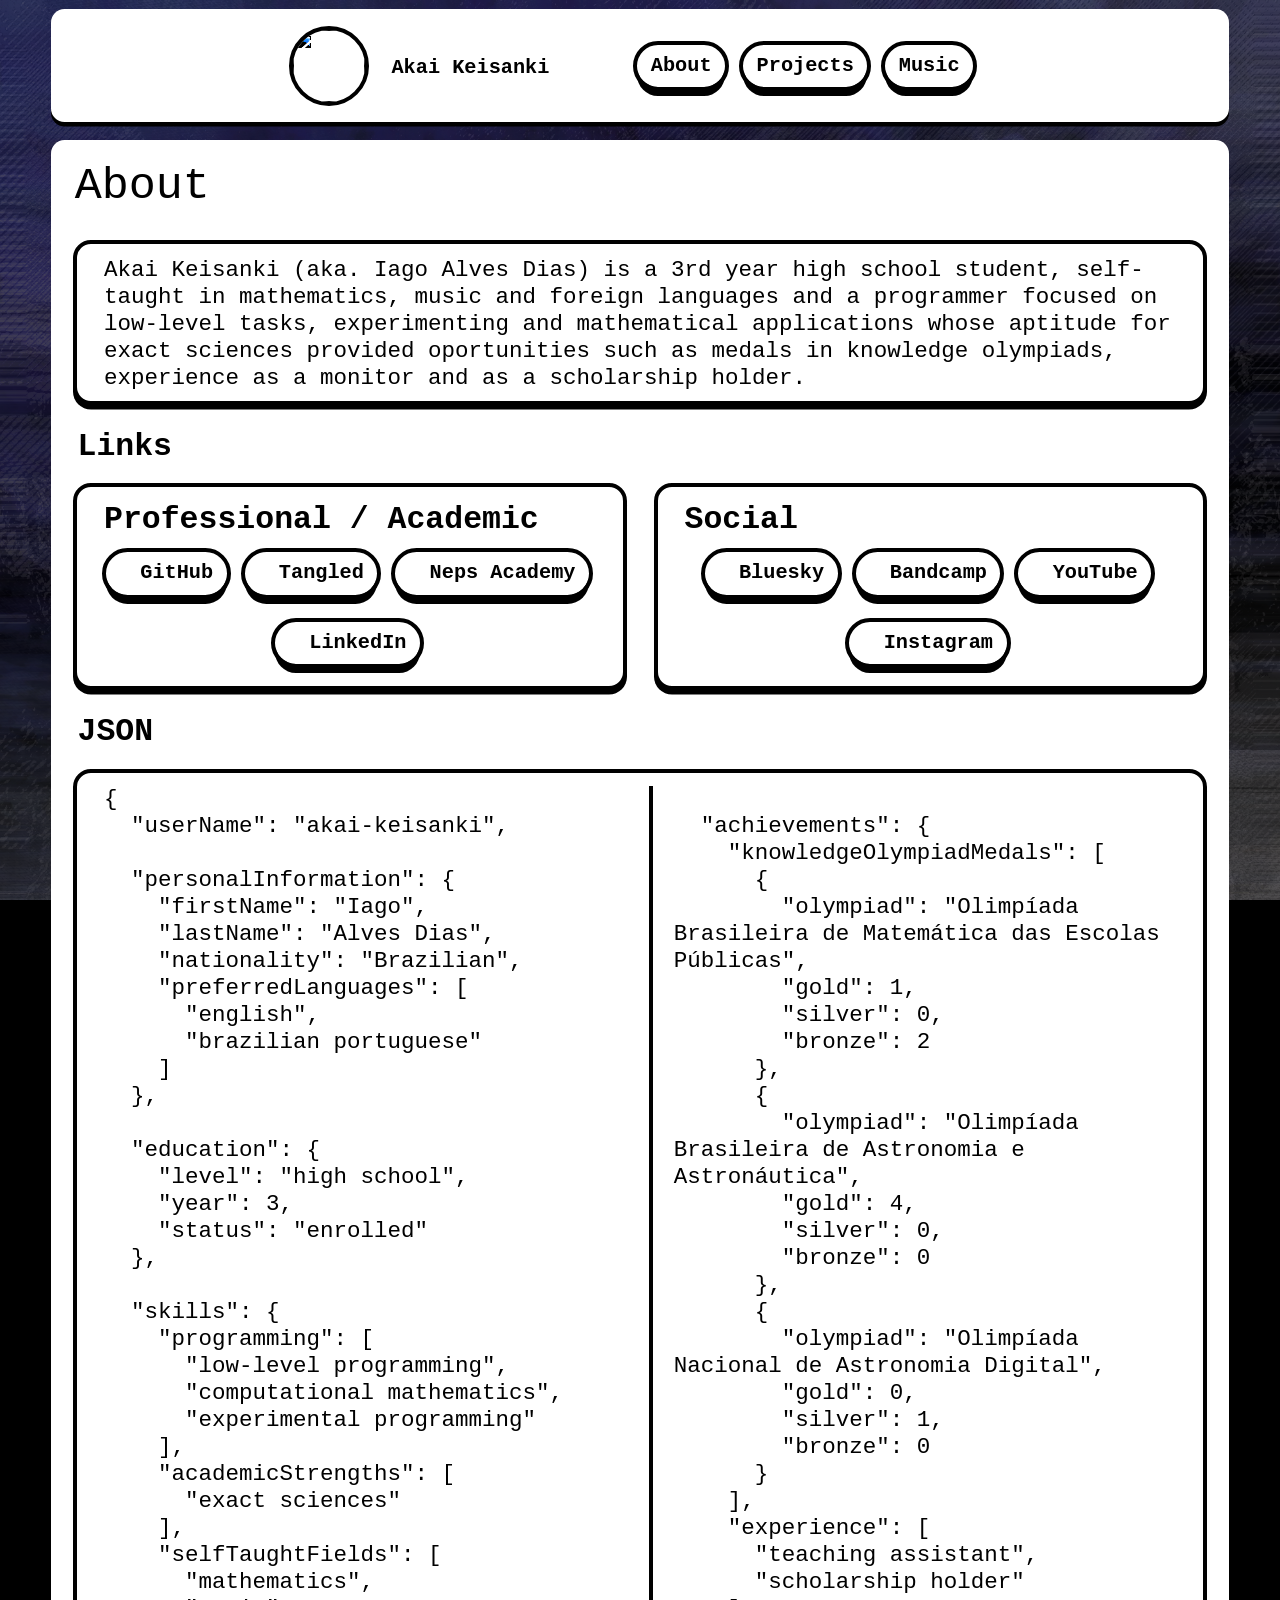
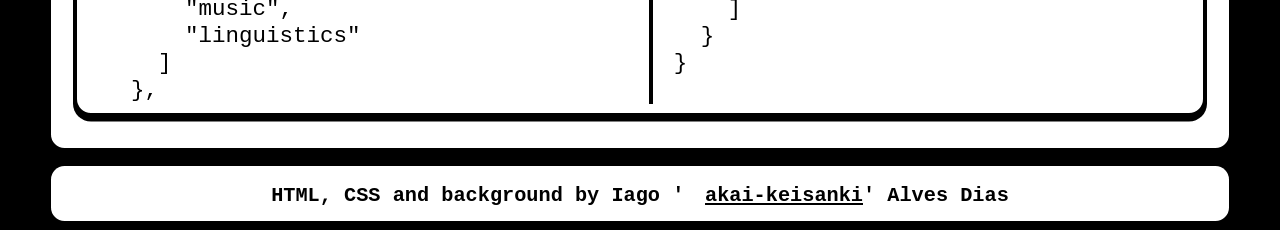
==== index.html @ 3bc3e122 "pages: fix title slashes for wrapping" ====
<!DOCTYPE html>
<html>
	<head>
		<meta charset=utf-8>
		<title>akai-keisanki • index</title>

                <link rel="stylesheet" href="https://unpkg.com/@highlightjs/cdn-assets@11.11.1/styles/github.css">
                <script src="https://unpkg.com/@highlightjs/cdn-assets@11.11.1/highlight.min.js"></script>

		<link rel=stylesheet href=styles/base.css>
		<link rel=stylesheet href=styles/akai-keisanki_bnw.css>
	</head>
	<body>
		<main>
			<nav>
				</div class=navsect>
					<img class=icon48 src=https://avatars.githubusercontent.com/akai-keisanki>
					<h4>Akai Keisanki</h4>
				</div>
				<div class=vspace></div>
				<div class=navsect>
					<a href=index.html><button>About</button></a>
					<a href=projects.html><button>Projects</button></a>
					<a href=music.html><button>Music</button></a>
				<div>
			</nav>

			<div id=content>
				<h1>About</h1>

				<div class=pbox>
                                          <p>
                                                  Akai Keisanki (aka. Iago Alves Dias) is a 3rd year high school student, self-taught in mathematics, music and foreign languages and a programmer focused on low-level tasks, experimenting and mathematical applications whose aptitude for exact sciences provided oportunities such as medals in knowledge olympiads, experience as a monitor and as a scholarship holder.
                                          </p>
				</div>

				<h2>Links</h2>
				<div class=cols>
					<div class=pbox>
						<h2>Professional / Academic</h2>
						<div class=horiz>
							<a href=https://github.com/akai-keisanki><button>
                                                                <img class=icontxt src=https://simpleicons.org/icons/github.svg> GitHub
                                                        </button></a>
							<a href=https://tangled.org/akaikeisanki.bsky.social><button>
                                                                <img class=icontxt src=https://simpleicons.org/icons/tangled.svg> Tangled
                                                        </button></a>
							<a href=https://neps.academy/br/user/32495><button>
                                                                <img class=icontxt src=https://neps.academy/favicon.ico> Neps Academy
                                                        </button></a>
							<a href=https://www.linkedin.com/in/iago-alves-dias-4426a6269/i><button>
                                                                <img class=icontxt src=https://simpleicons.org/icons/dotnet.svg> LinkedIn
                                                        </button></a>
						</div>
					</div>
					<div class=pbox>
						<h2>Social</h2>
						<div class=horiz>
							<a href=https://bsky.app/profile/akaikeisanki.bsky.social><button>
                                                                <img class=icontxt src=https://simpleicons.org/icons/bluesky.svg> Bluesky
                                                        </button></a>
							<a href=https://akaikeisanki.bandcamp.com><button>
                                                                <img class=icontxt src=https://simpleicons.org/icons/bandcamp.svg> Bandcamp
                                                        </button></a>
							<a href=https://www.youtube.com/@akaikeisanki><button>
                                                                <img class=icontxt src=https://simpleicons.org/icons/youtube.svg> YouTube
                                                        </button></a>
							<a href=https://www.instagram.com/iago.ad><button>
                                                                <img class=icontxt src=https://simpleicons.org/icons/instagram.svg> Instagram
                                                        </button></a>
						</div>
					</div>
				</div>

				<h2>JSON</h2>
				<div class=pbox>
                                          <p class='codepar language-json'>{
  "userName": "akai-keisanki",

  "personalInformation": {
    "firstName": "Iago",
    "lastName": "Alves Dias",
    "nationality": "Brazilian",
    "preferredLanguages": [
      "english",
      "brazilian portuguese"
    ]
  },

  "education": {
    "level": "high school",
    "year": 3,
    "status": "enrolled"
  },

  "skills": {
    "programming": [
      "low-level programming",
      "computational mathematics",
      "experimental programming"
    ],
    "academicStrengths": [
      "exact sciences"
    ],
    "selfTaughtFields": [
      "mathematics",
      "music",
      "linguistics"
    ]
  },

  "achievements": {
    "knowledgeOlympiadMedals": [
      {
        "olympiad": "Olimpíada Brasileira de Matemática das Escolas Públicas",
        "gold": 1,
        "silver": 0,
        "bronze": 2
      },
      {
        "olympiad": "Olimpíada Brasileira de Astronomia e Astronáutica",
        "gold": 4,
        "silver": 0,
        "bronze": 0
      },
      {
        "olympiad": "Olimpíada Nacional de Astronomia Digital",
        "gold": 0,
        "silver": 1,
        "bronze": 0
      }
    ],
    "experience": [
      "teaching assistant",
      "scholarship holder"
    ]
  }
}</p>
                                </div>
			</div>


			<footer>
				<h4>
					HTML, CSS and background by Iago '<a class=link href=https://github.com/akai-keisanki><img class=icontxt src=https://simpleicons.org/icons/github.svg>akai-keisanki</a>' Alves Dias
				</h4>
			</footer>
		</main>

        <script>
                document.querySelectorAll('.codepar').forEach((block) => {
                        hljs.highlightElement(block);
                });
        </script>
	</body>
</html>
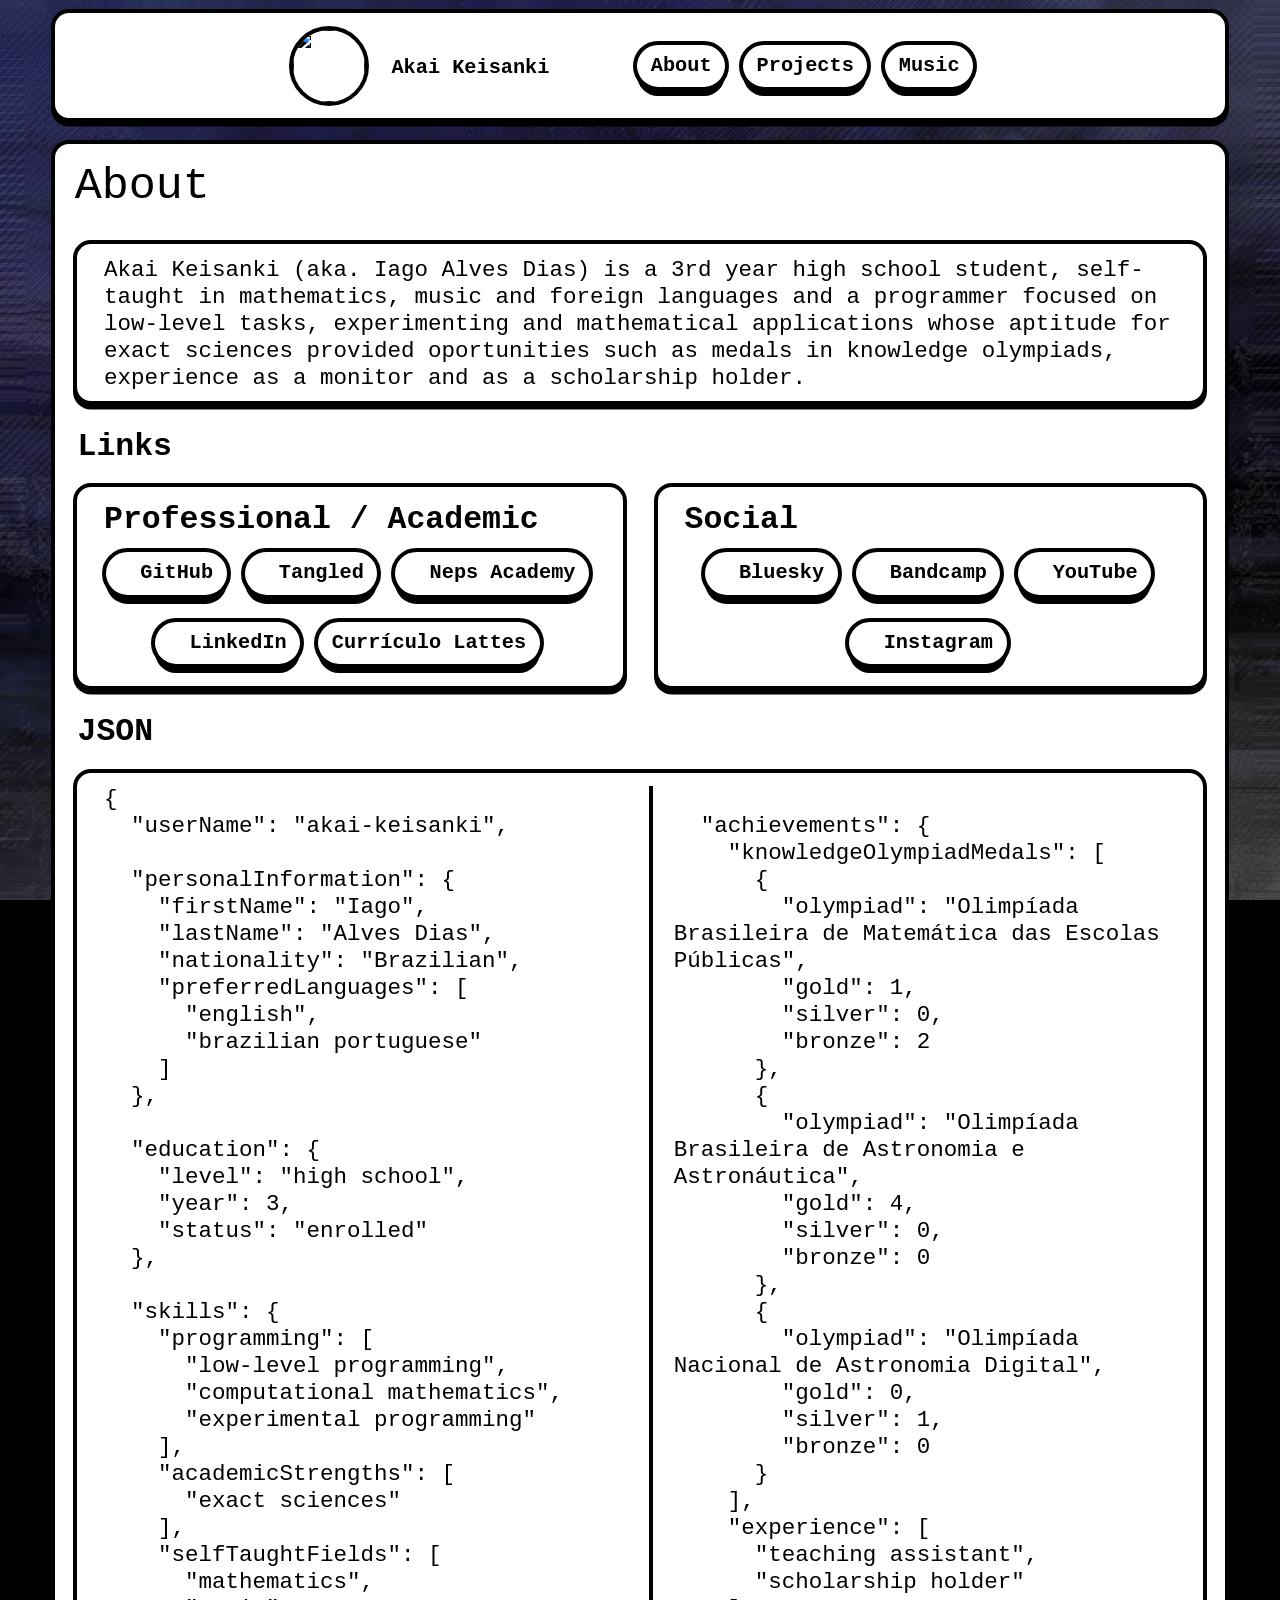
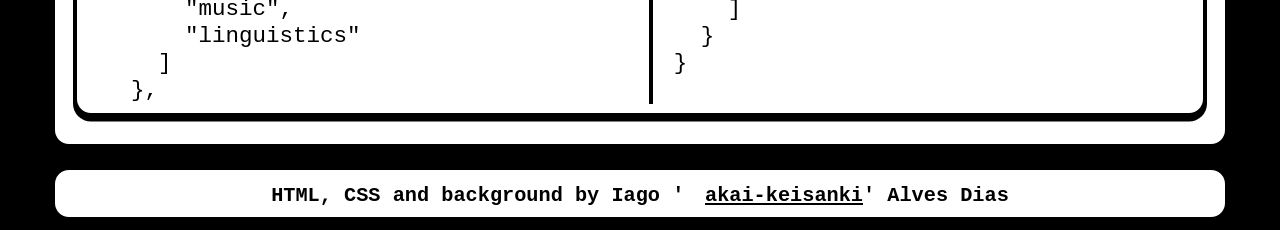
==== commit 50cd6f9c: "pages: update" ====
--- a/index.html
+++ b/index.html
@@ -48,8 +48,11 @@
 							<a href=https://neps.academy/br/user/32495><button>
                                                                 <img class=icontxt src=https://neps.academy/favicon.ico> Neps Academy
                                                         </button></a>
-							<a href=https://www.linkedin.com/in/iago-alves-dias-4426a6269/i><button>
+							<a href=https://www.linkedin.com/in/iago-alves-dias-4426a6269><button>
                                                                 <img class=icontxt src=https://simpleicons.org/icons/dotnet.svg> LinkedIn
+                                                        </button></a>
+							<a href=http://lattes.cnpq.br/6783596752568618><button>
+                                                                Currículo Lattes
                                                         </button></a>
 						</div>
 					</div>
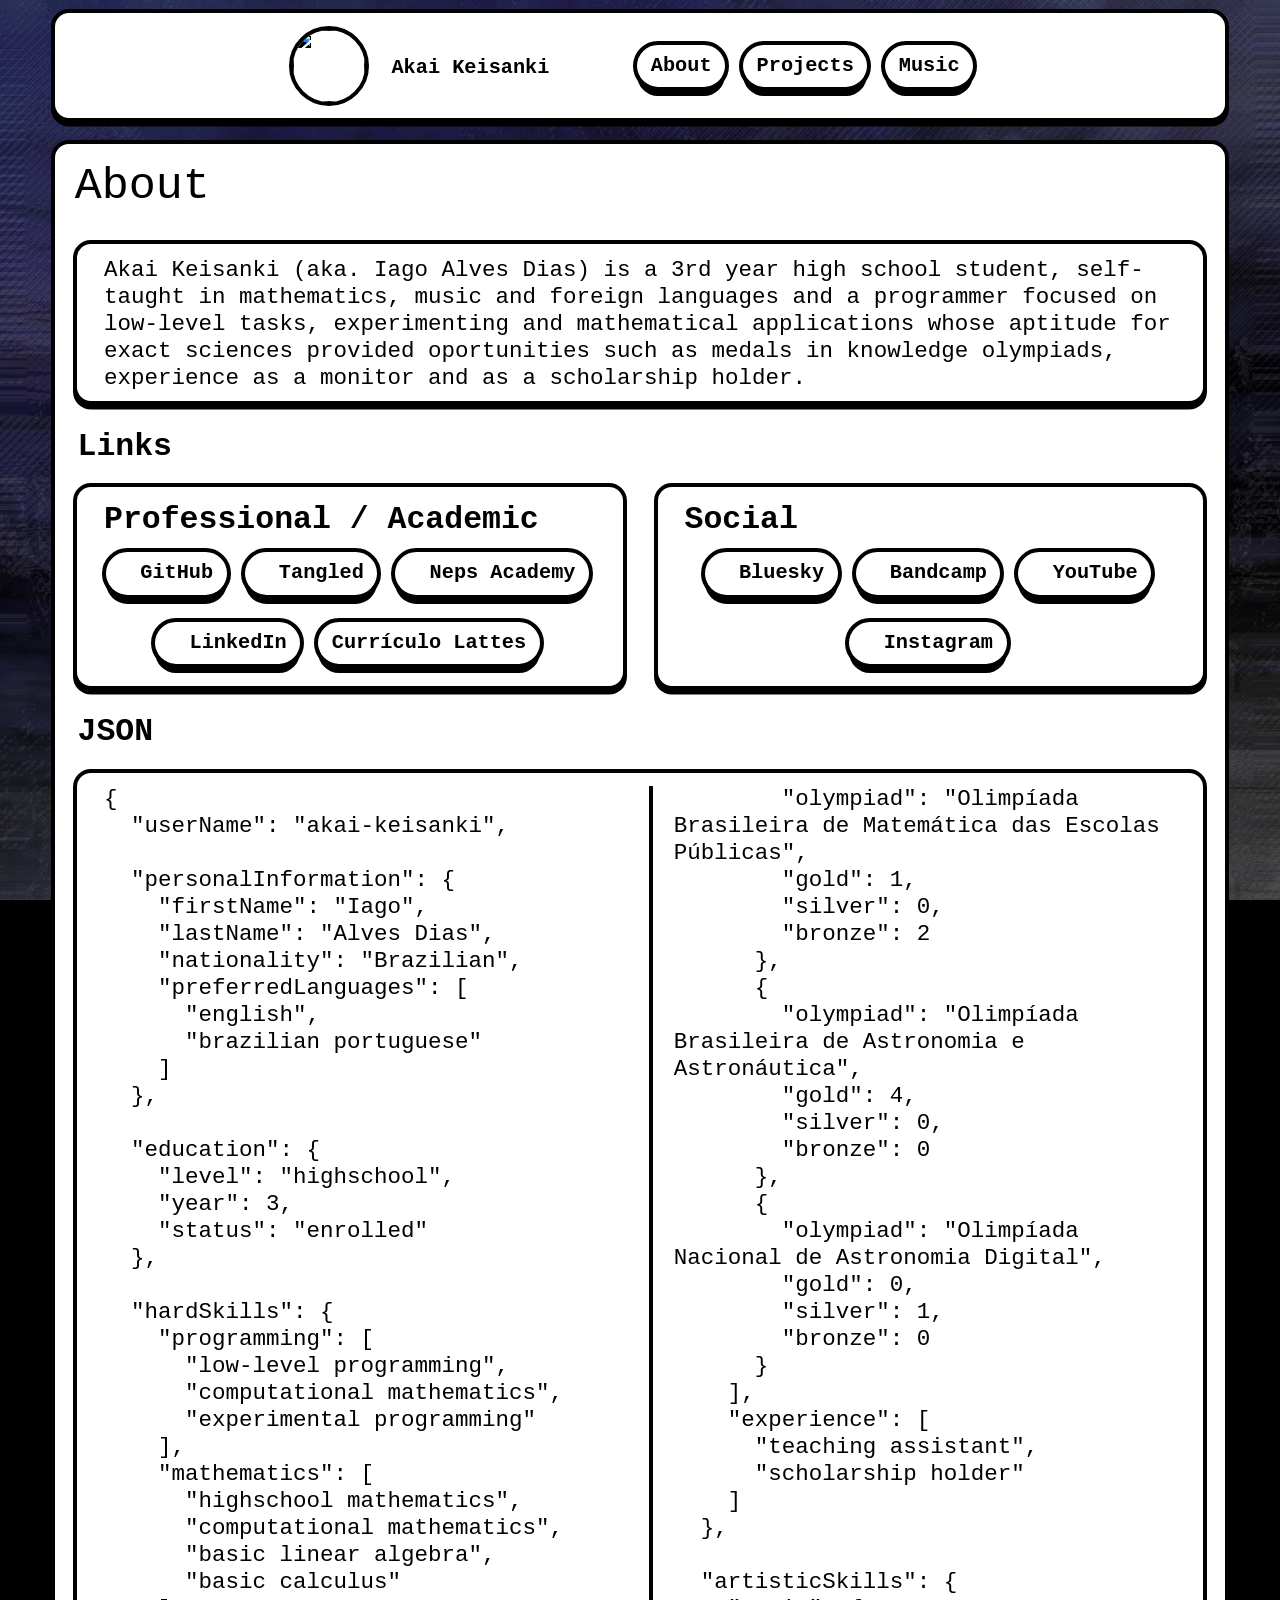
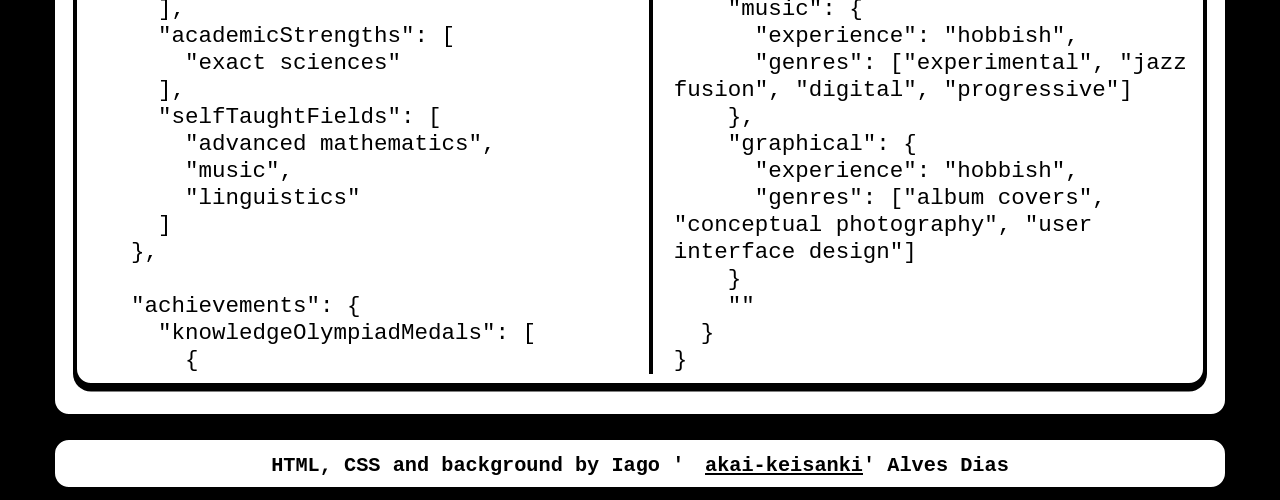
==== commit 2b4503e0: "pages(index): update json" ====
--- a/index.html
+++ b/index.html
@@ -91,22 +91,28 @@
   },
 
   "education": {
-    "level": "high school",
+    "level": "highschool",
     "year": 3,
     "status": "enrolled"
   },
 
-  "skills": {
+  "hardSkills": {
     "programming": [
       "low-level programming",
       "computational mathematics",
       "experimental programming"
     ],
+    "mathematics": [
+      "highschool mathematics",
+      "computational mathematics",
+      "basic linear algebra",
+      "basic calculus"
+    ],
     "academicStrengths": [
       "exact sciences"
     ],
     "selfTaughtFields": [
-      "mathematics",
+      "advanced mathematics",
       "music",
       "linguistics"
     ]
@@ -137,6 +143,18 @@
       "teaching assistant",
       "scholarship holder"
     ]
+  },
+
+  "artisticSkills": {
+    "music": {
+      "experience": "hobbish",
+      "genres": ["experimental", "jazz fusion", "digital", "progressive"]
+    },
+    "graphical": {
+      "experience": "hobbish",
+      "genres": ["album covers", "conceptual photography", "user interface design"]
+    }
+    ""
   }
 }</p>
                                 </div>
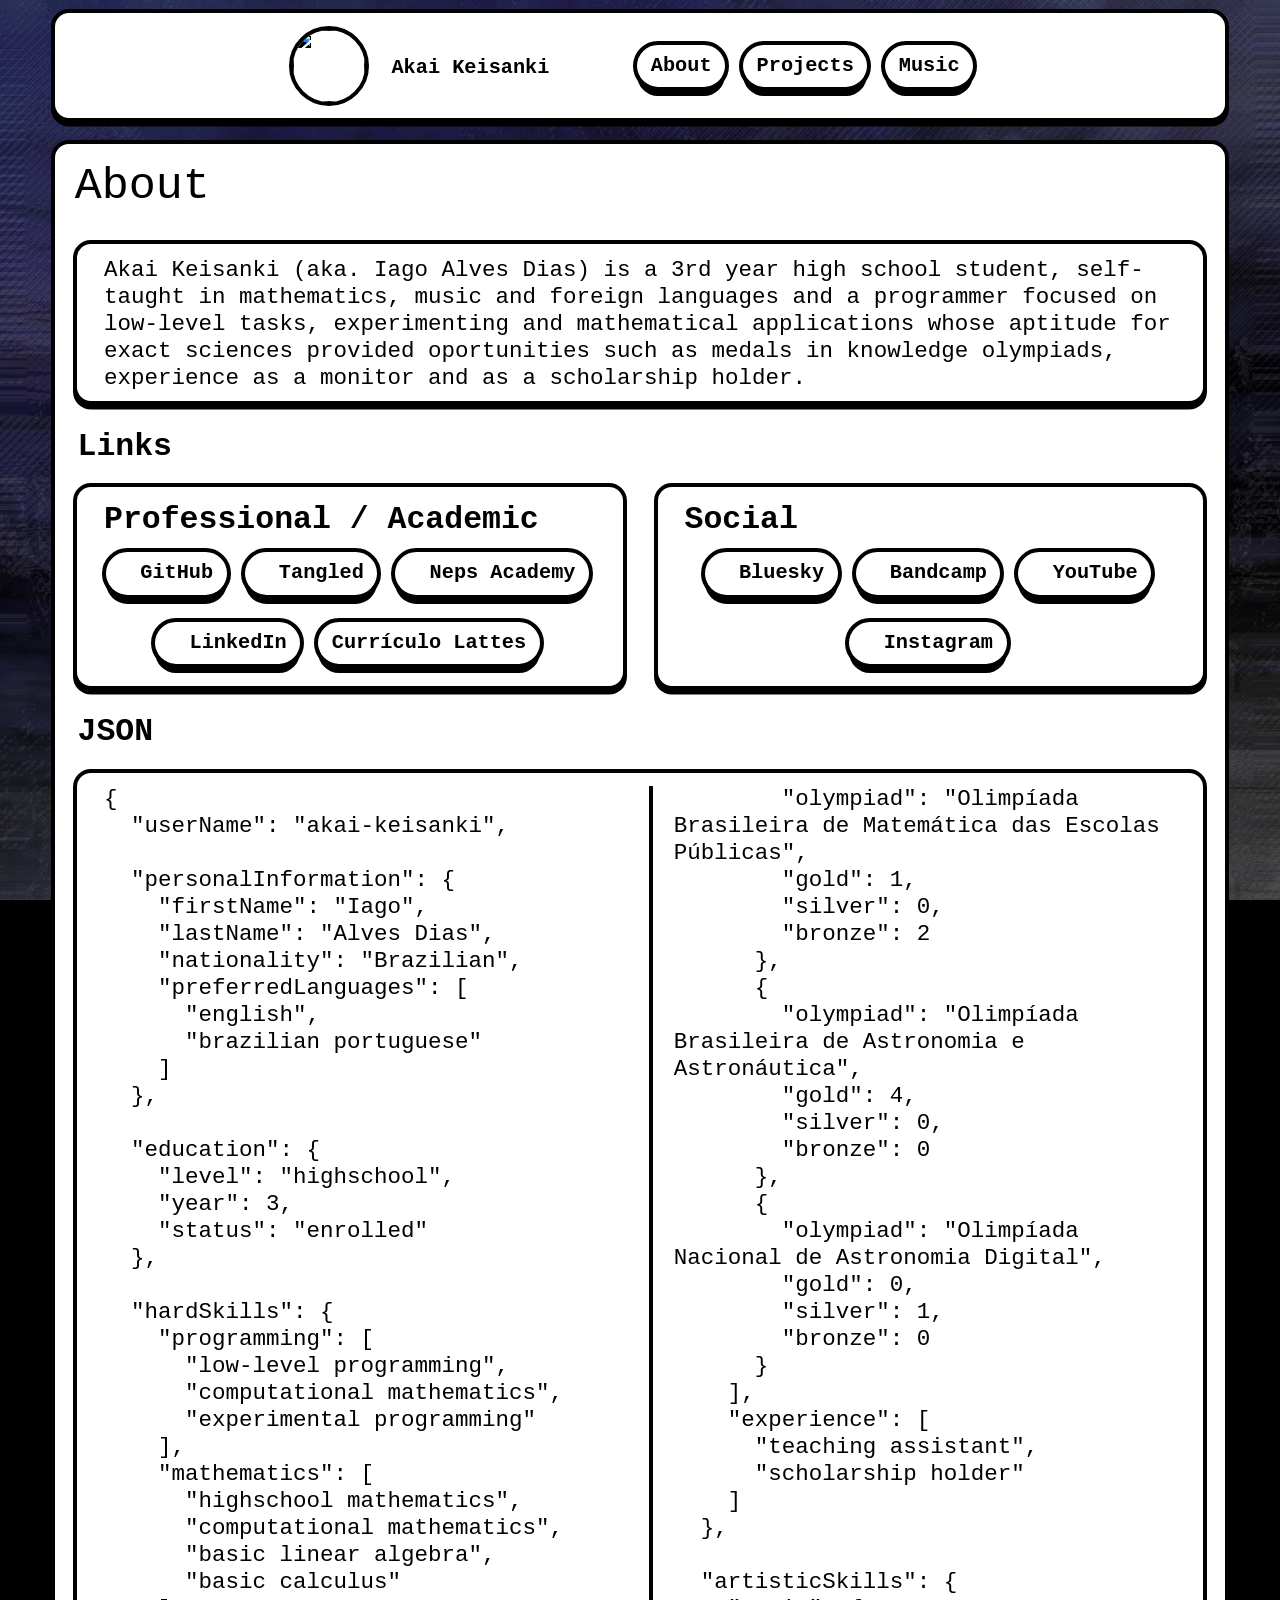
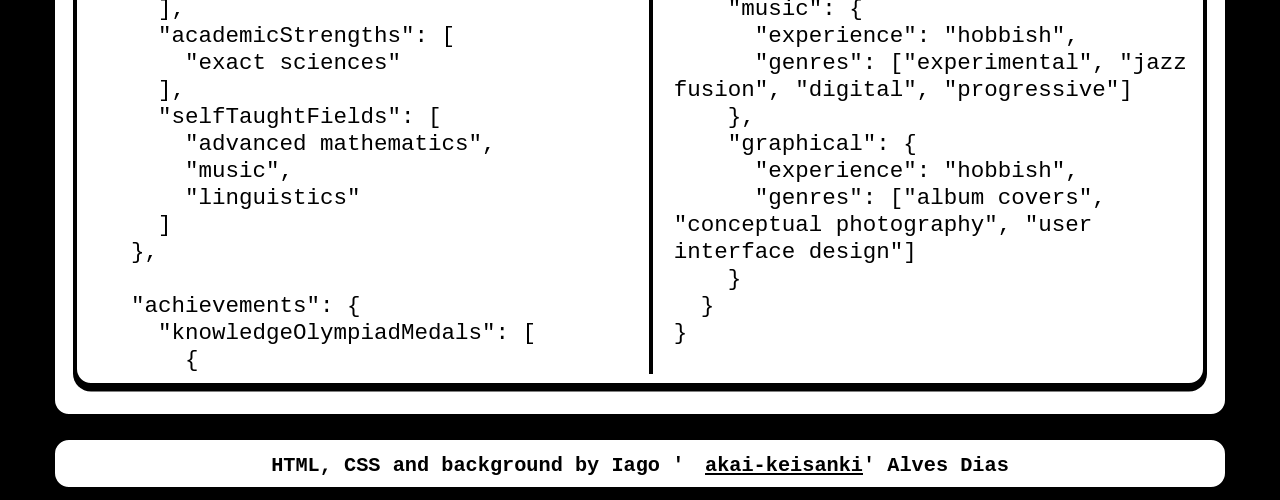
==== commit 2872a59c: "pages(index): fix json" ====
--- a/index.html
+++ b/index.html
@@ -154,7 +154,6 @@
       "experience": "hobbish",
       "genres": ["album covers", "conceptual photography", "user interface design"]
     }
-    ""
   }
 }</p>
                                 </div>
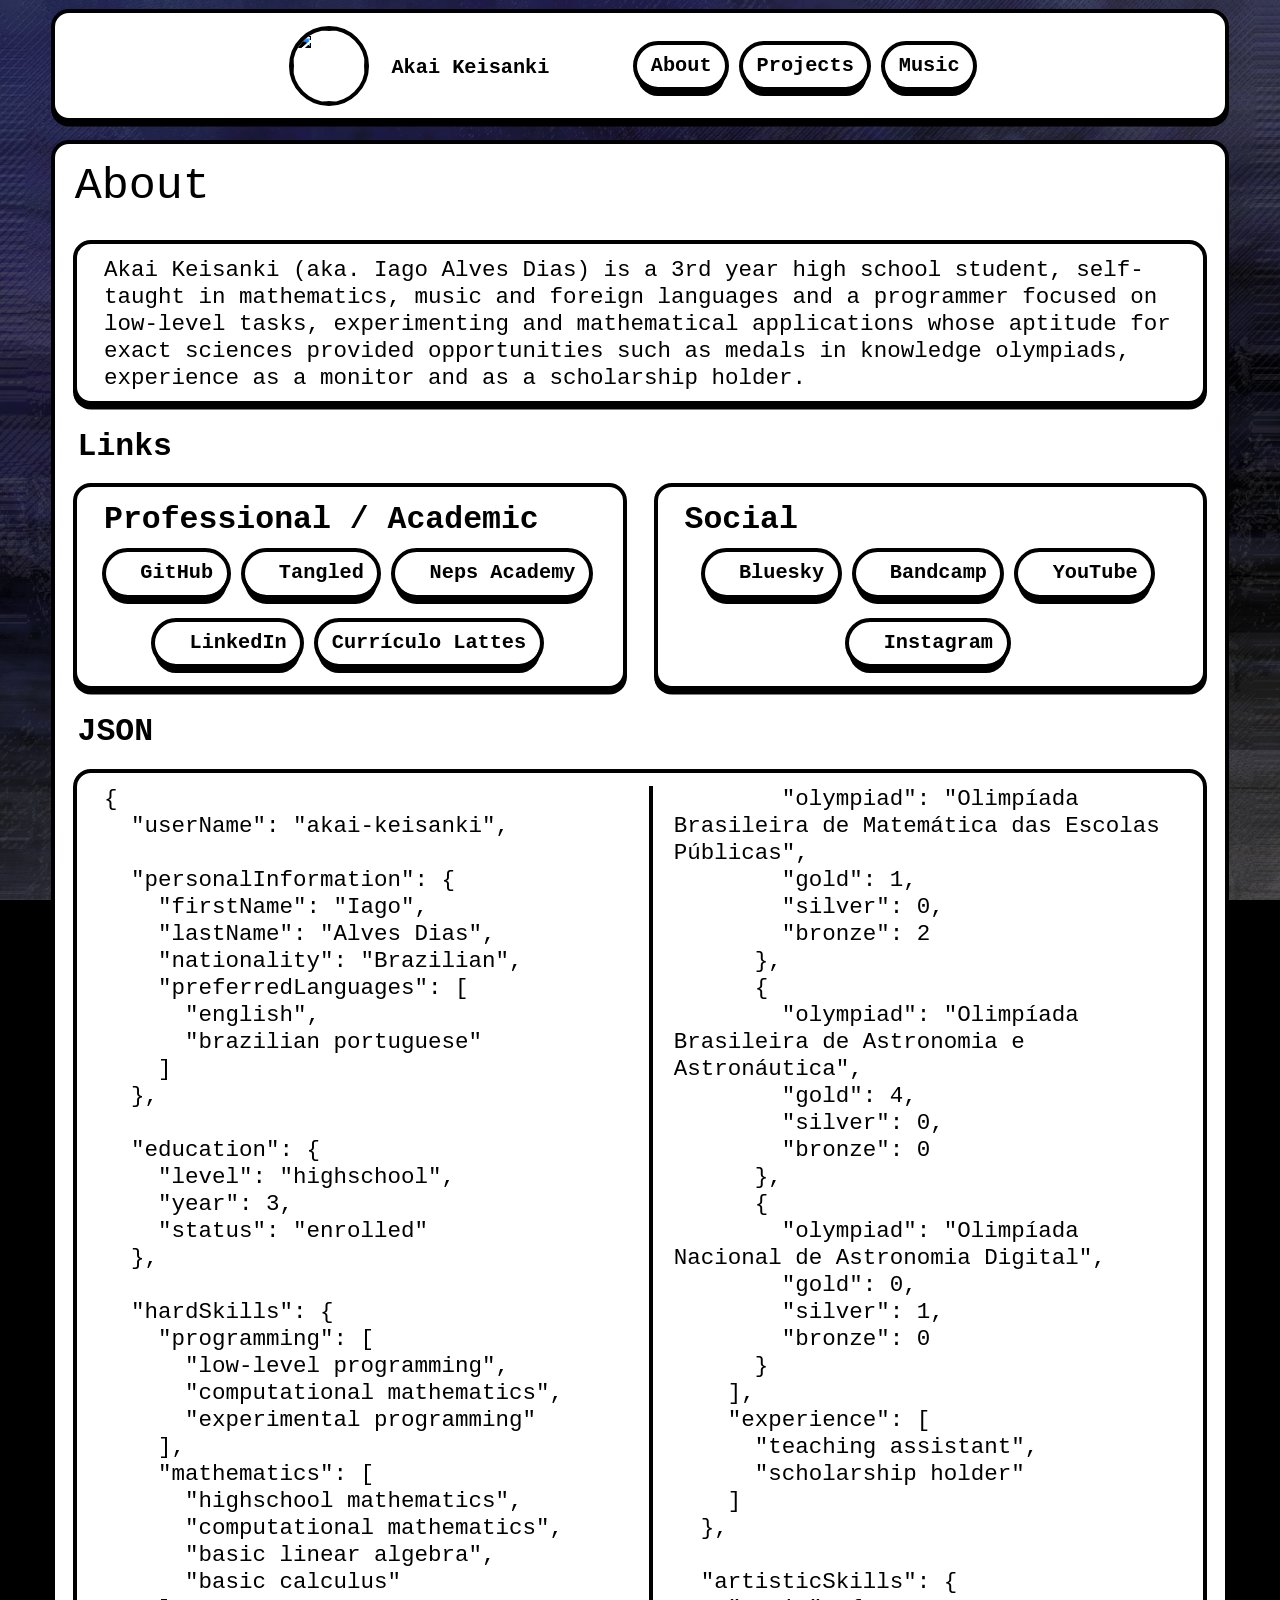
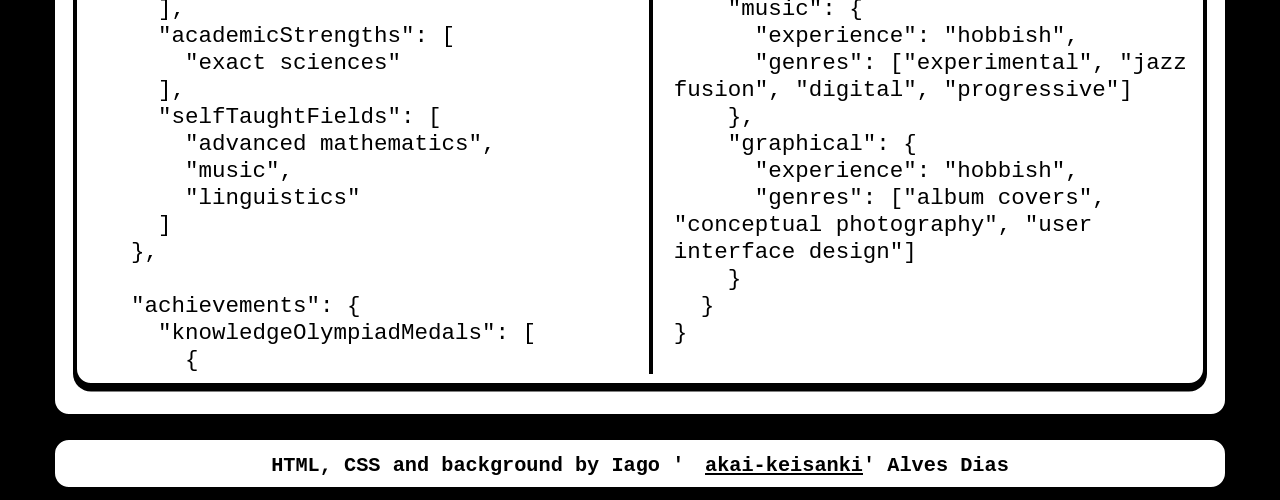
==== commit f9f1539d: "pages(index): fix typo" ====
--- a/index.html
+++ b/index.html
@@ -30,7 +30,7 @@
 
 				<div class=pbox>
                                           <p>
-                                                  Akai Keisanki (aka. Iago Alves Dias) is a 3rd year high school student, self-taught in mathematics, music and foreign languages and a programmer focused on low-level tasks, experimenting and mathematical applications whose aptitude for exact sciences provided oportunities such as medals in knowledge olympiads, experience as a monitor and as a scholarship holder.
+                                                  Akai Keisanki (aka. Iago Alves Dias) is a 3rd year high school student, self-taught in mathematics, music and foreign languages and a programmer focused on low-level tasks, experimenting and mathematical applications whose aptitude for exact sciences provided opportunities such as medals in knowledge olympiads, experience as a monitor and as a scholarship holder.
                                           </p>
 				</div>
 
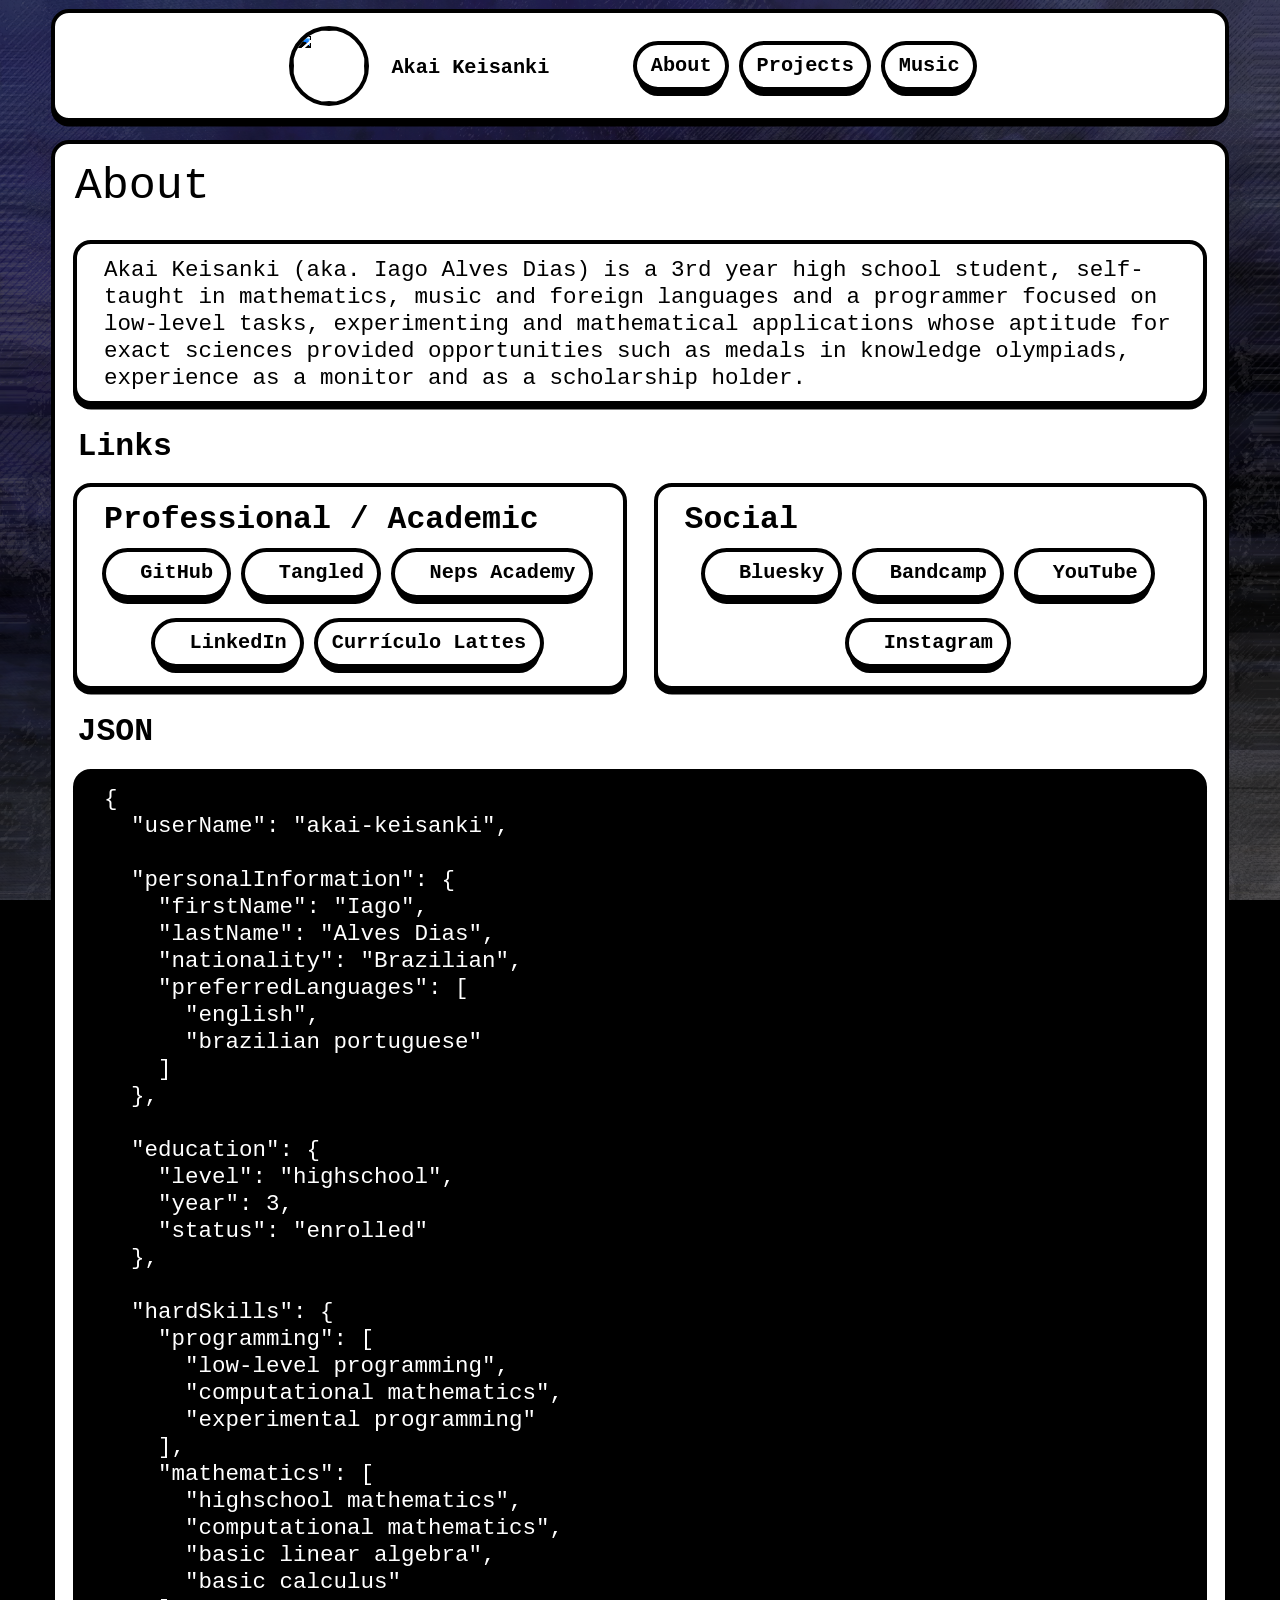
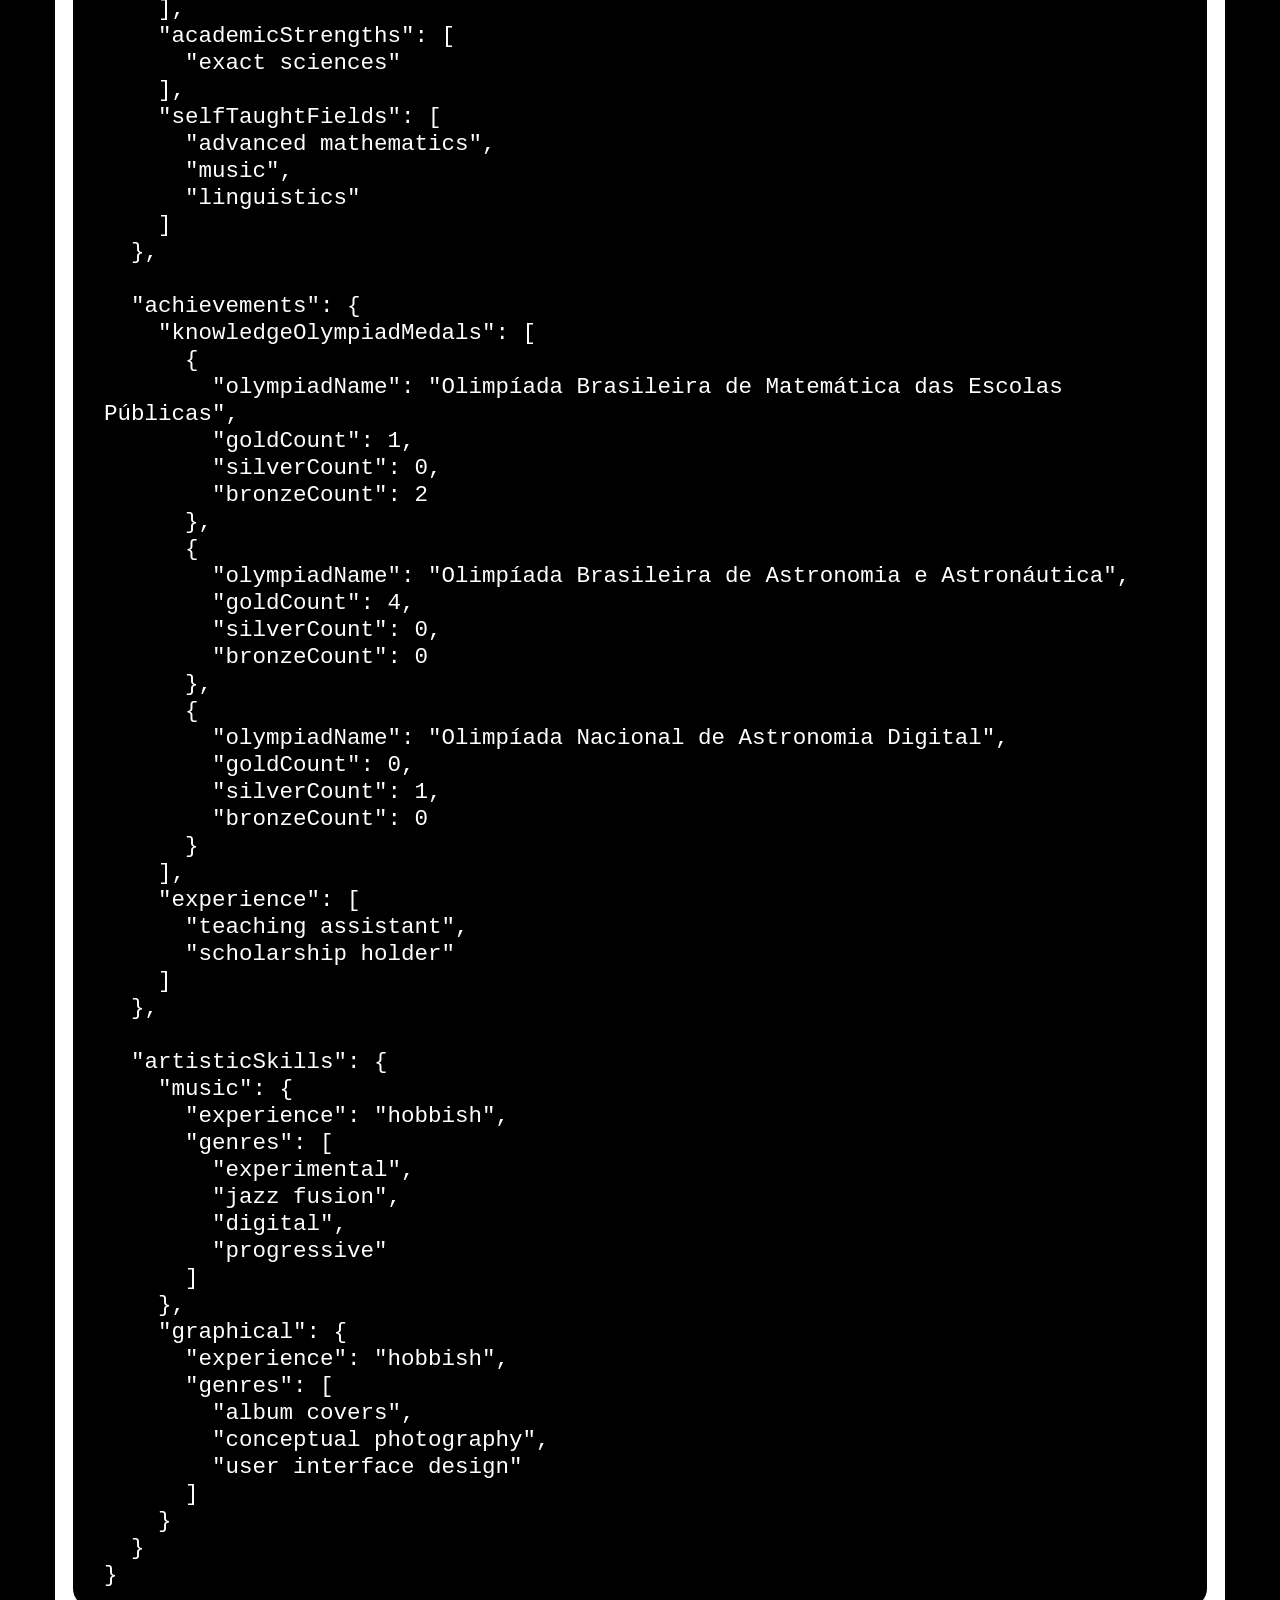
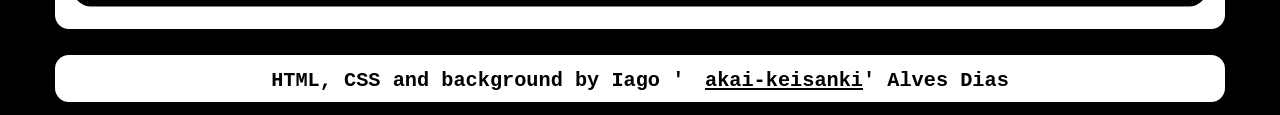
==== commit 4cf86cd8: "update json" ====
--- a/index.html
+++ b/index.html
@@ -4,7 +4,7 @@
 		<meta charset=utf-8>
 		<title>akai-keisanki • index</title>
 
-                <link rel="stylesheet" href="https://unpkg.com/@highlightjs/cdn-assets@11.11.1/styles/github.css">
+                <link rel="stylesheet" href="https://unpkg.com/@highlightjs/cdn-assets@11.11.1/styles/github-dark.css">
                 <script src="https://unpkg.com/@highlightjs/cdn-assets@11.11.1/highlight.min.js"></script>
 
 		<link rel=stylesheet href=styles/base.css>
@@ -76,7 +76,7 @@
 				</div>
 
 				<h2>JSON</h2>
-				<div class=pbox>
+				<div class='pbox codeparblock'>
                                           <p class='codepar language-json'>{
   "userName": "akai-keisanki",
 
@@ -121,22 +121,22 @@
   "achievements": {
     "knowledgeOlympiadMedals": [
       {
-        "olympiad": "Olimpíada Brasileira de Matemática das Escolas Públicas",
-        "gold": 1,
-        "silver": 0,
-        "bronze": 2
+        "olympiadName": "Olimpíada Brasileira de Matemática das Escolas Públicas",
+        "goldCount": 1,
+        "silverCount": 0,
+        "bronzeCount": 2
       },
       {
-        "olympiad": "Olimpíada Brasileira de Astronomia e Astronáutica",
-        "gold": 4,
-        "silver": 0,
-        "bronze": 0
+        "olympiadName": "Olimpíada Brasileira de Astronomia e Astronáutica",
+        "goldCount": 4,
+        "silverCount": 0,
+        "bronzeCount": 0
       },
       {
-        "olympiad": "Olimpíada Nacional de Astronomia Digital",
-        "gold": 0,
-        "silver": 1,
-        "bronze": 0
+        "olympiadName": "Olimpíada Nacional de Astronomia Digital",
+        "goldCount": 0,
+        "silverCount": 1,
+        "bronzeCount": 0
       }
     ],
     "experience": [
@@ -148,11 +148,20 @@
   "artisticSkills": {
     "music": {
       "experience": "hobbish",
-      "genres": ["experimental", "jazz fusion", "digital", "progressive"]
+      "genres": [
+        "experimental",
+        "jazz fusion",
+        "digital",
+        "progressive"
+      ]
     },
     "graphical": {
       "experience": "hobbish",
-      "genres": ["album covers", "conceptual photography", "user interface design"]
+      "genres": [
+        "album covers",
+        "conceptual photography",
+        "user interface design"
+      ]
     }
   }
 }</p>
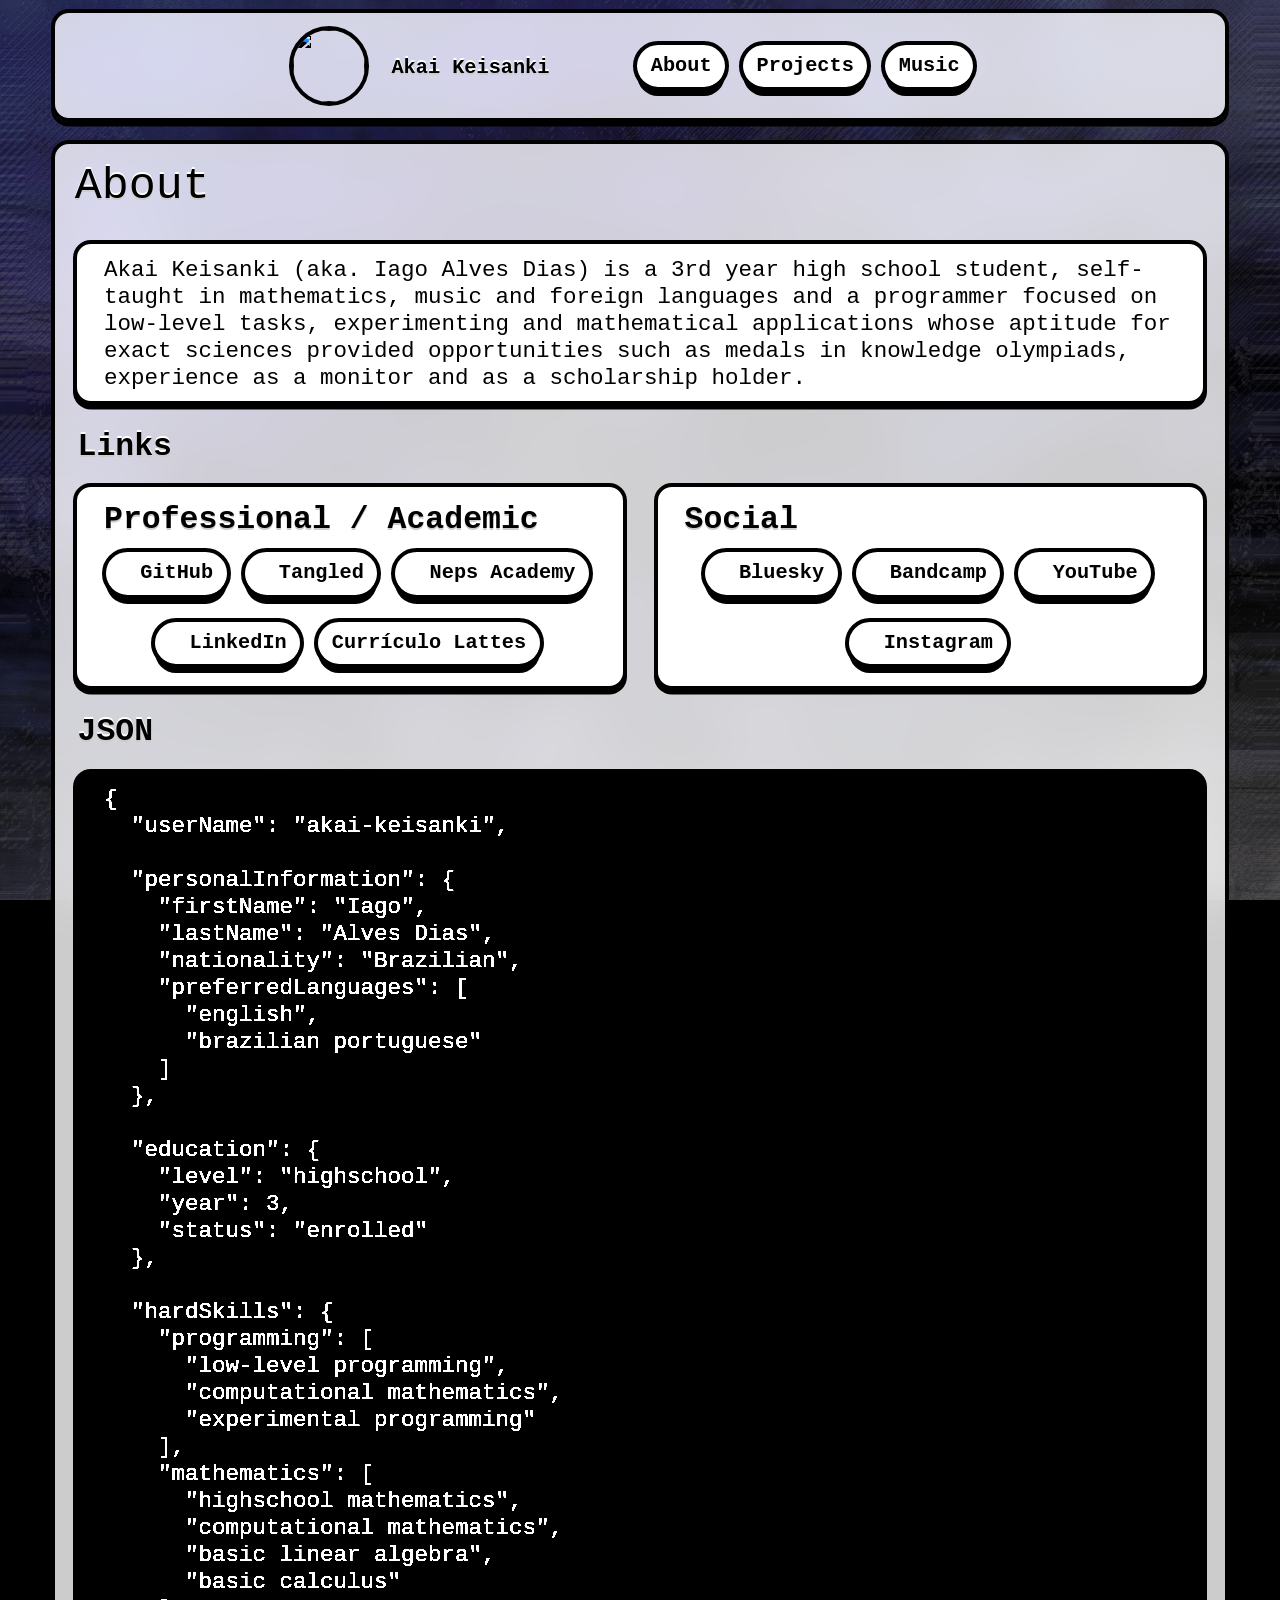
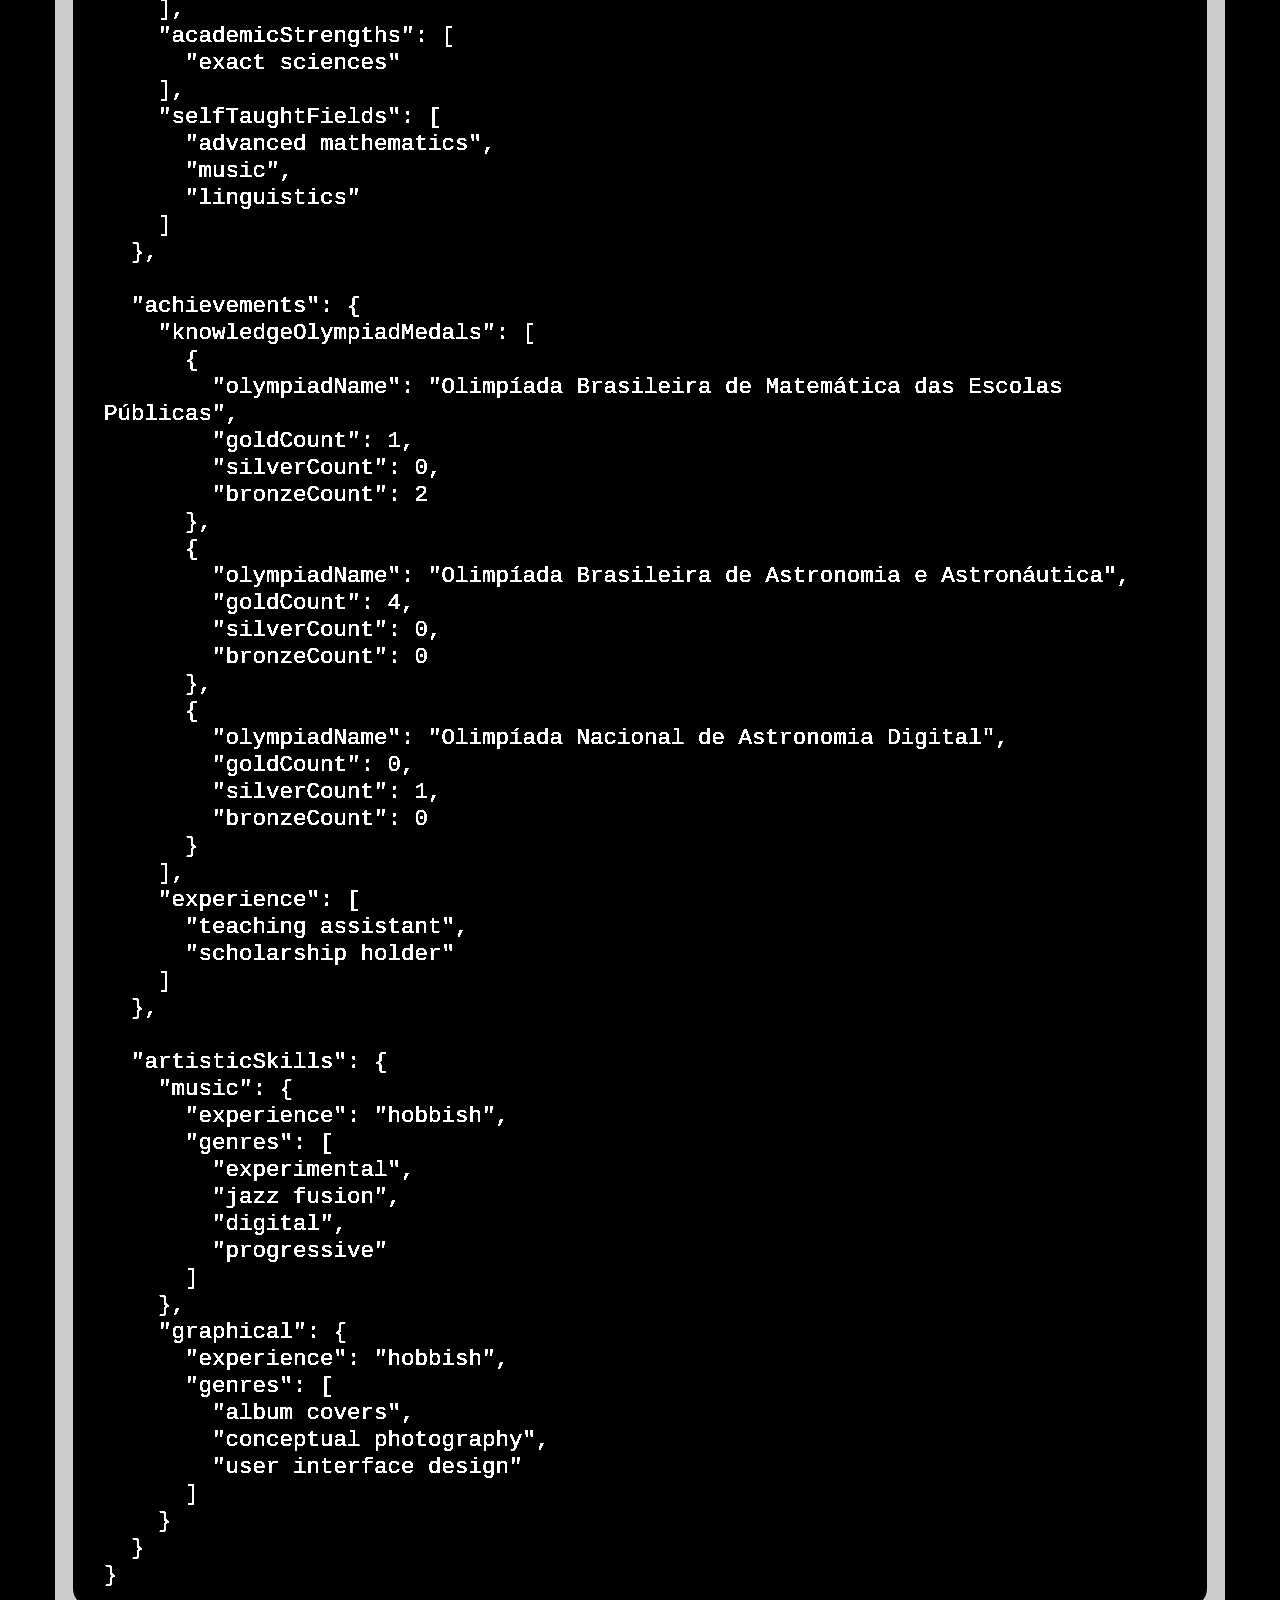
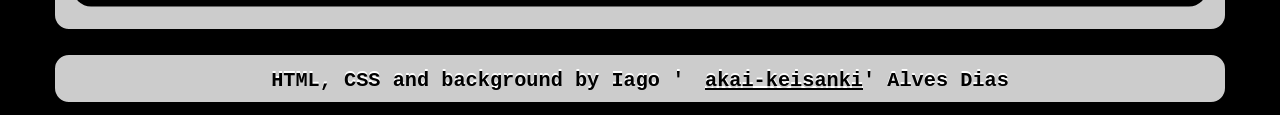
==== commit 4601ae16: "pages: stylistic updates" ====
--- a/index.html
+++ b/index.html
@@ -4,7 +4,7 @@
 		<meta charset=utf-8>
 		<title>akai-keisanki • index</title>
 
-                <link rel="stylesheet" href="https://unpkg.com/@highlightjs/cdn-assets@11.11.1/styles/github-dark.css">
+                <link rel="stylesheet" href="https://unpkg.com/@highlightjs/cdn-assets@11.11.1/styles/googlecode.css">
                 <script src="https://unpkg.com/@highlightjs/cdn-assets@11.11.1/highlight.min.js"></script>
 
 		<link rel=stylesheet href=styles/base.css>
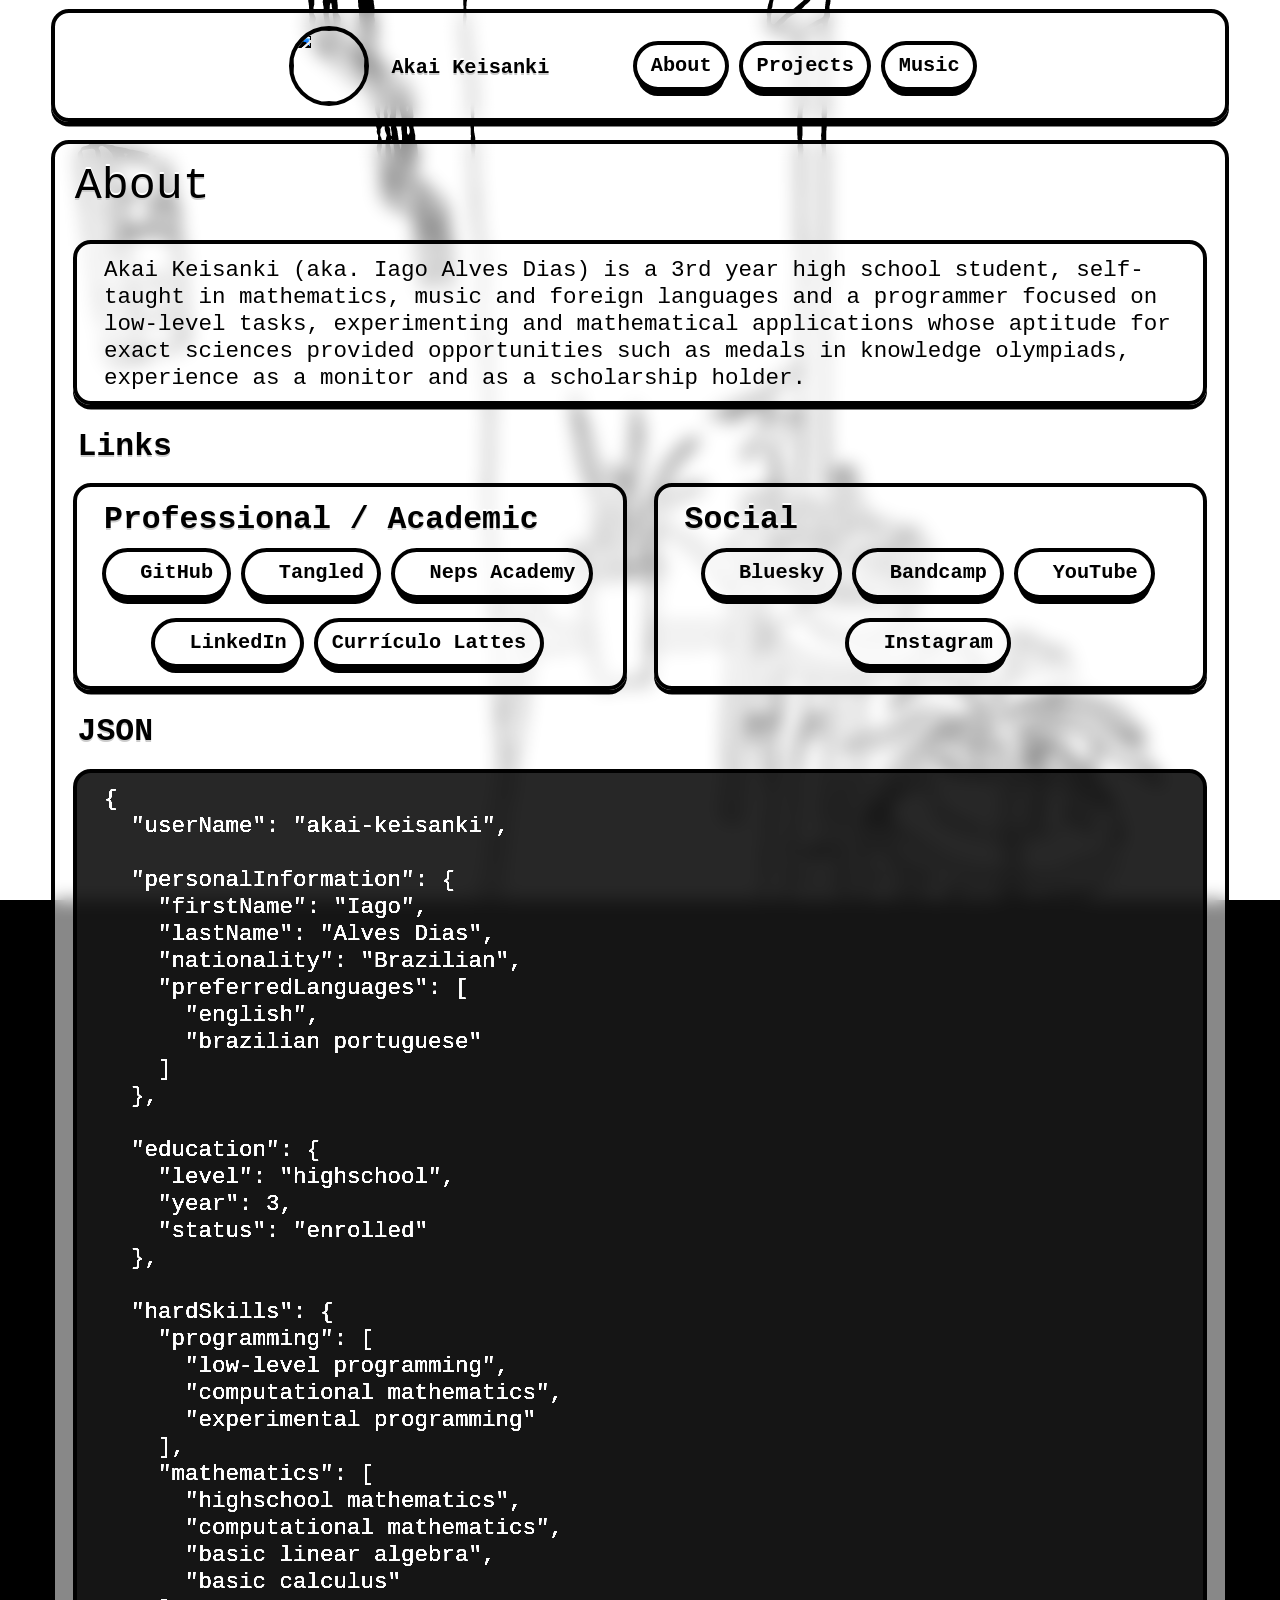
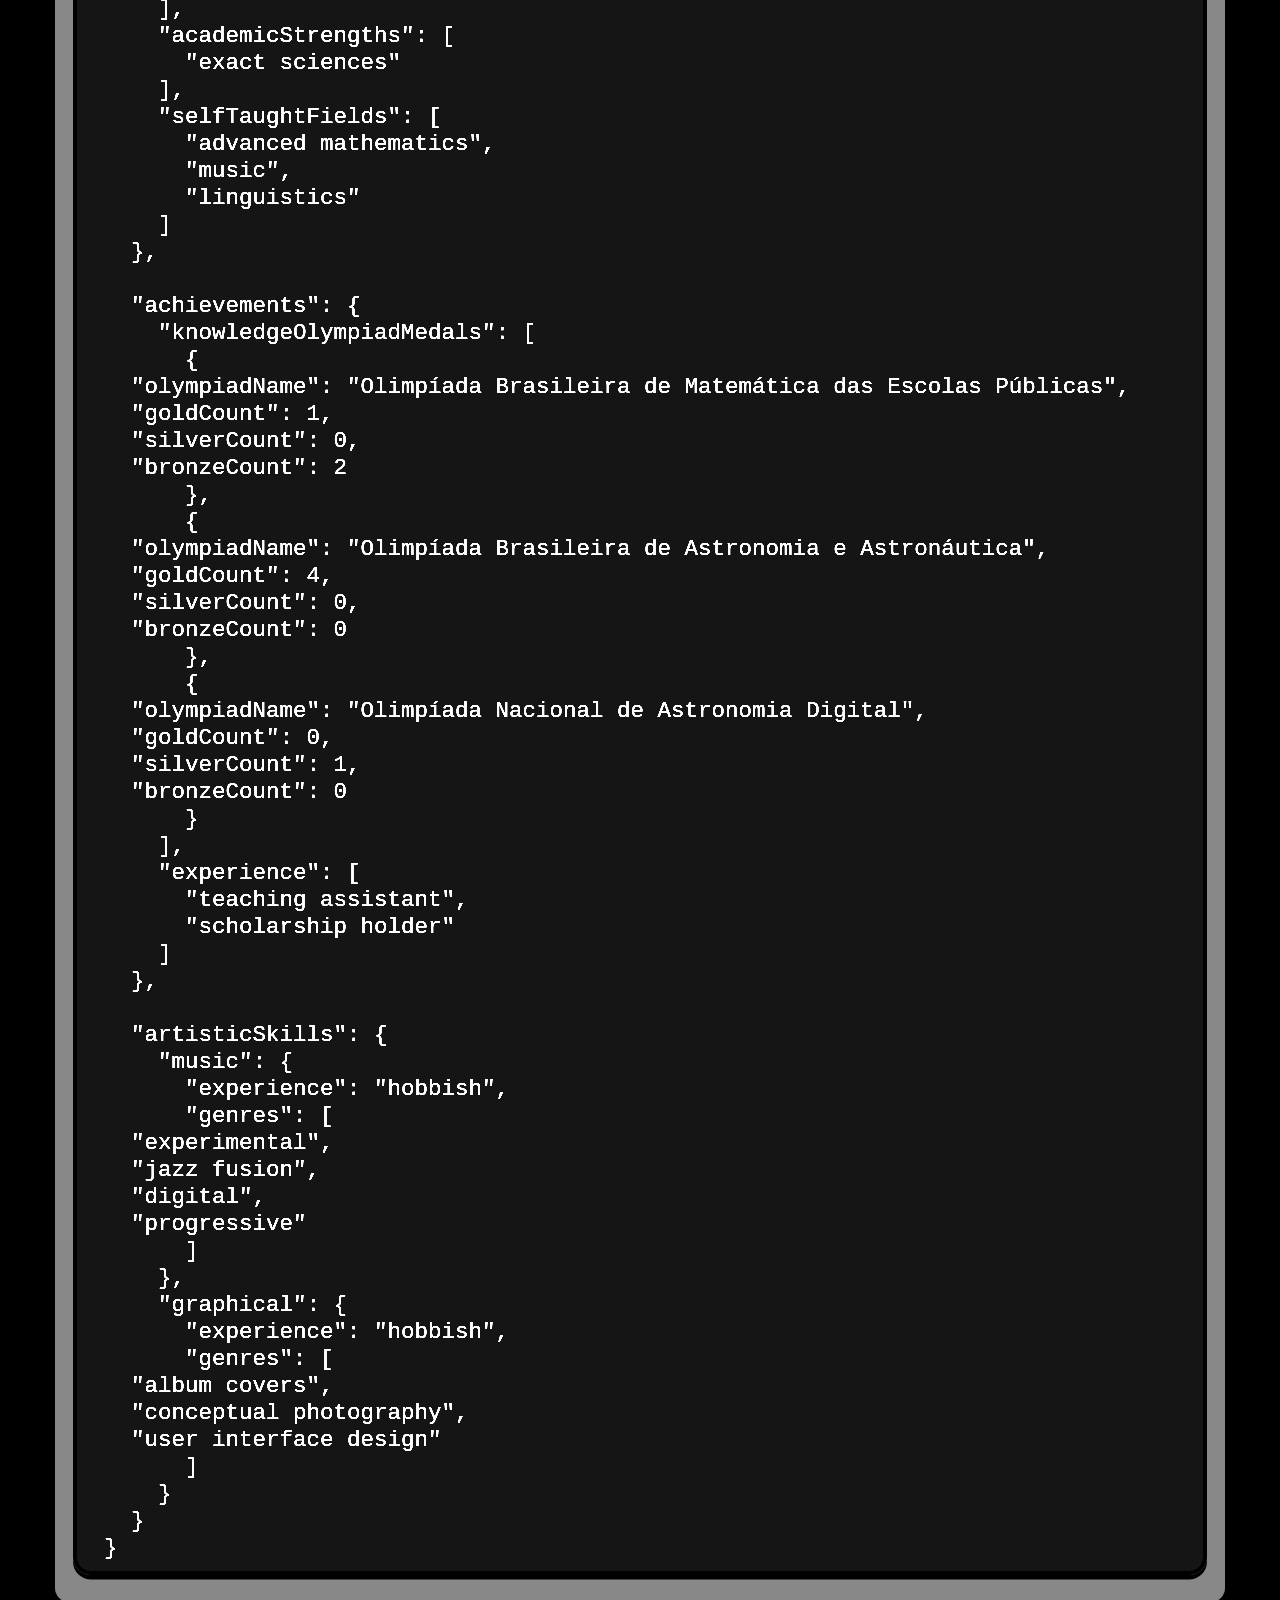
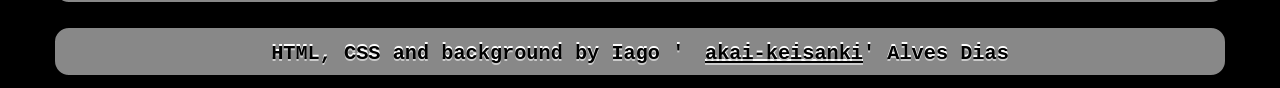
==== commit 16b9670a: "pages: update music section" ====
--- a/index.html
+++ b/index.html
@@ -1,83 +1,83 @@
 <!DOCTYPE html>
 <html>
-	<head>
-		<meta charset=utf-8>
-		<title>akai-keisanki • index</title>
+  <head>
+    <meta charset=utf-8>
+    <title>akai-keisanki • index</title>
 
-                <link rel="stylesheet" href="https://unpkg.com/@highlightjs/cdn-assets@11.11.1/styles/googlecode.css">
-                <script src="https://unpkg.com/@highlightjs/cdn-assets@11.11.1/highlight.min.js"></script>
+    <link rel="stylesheet" href="https://unpkg.com/@highlightjs/cdn-assets@11.11.1/styles/googlecode.css">
+    <script src="https://unpkg.com/@highlightjs/cdn-assets@11.11.1/highlight.min.js"></script>
 
-		<link rel=stylesheet href=styles/base.css>
-		<link rel=stylesheet href=styles/akai-keisanki_bnw.css>
-	</head>
-	<body>
-		<main>
-			<nav>
-				</div class=navsect>
-					<img class=icon48 src=https://avatars.githubusercontent.com/akai-keisanki>
-					<h4>Akai Keisanki</h4>
-				</div>
-				<div class=vspace></div>
-				<div class=navsect>
-					<a href=index.html><button>About</button></a>
-					<a href=projects.html><button>Projects</button></a>
-					<a href=music.html><button>Music</button></a>
-				<div>
-			</nav>
+    <link rel=stylesheet href=styles/base.css>
+    <link rel=stylesheet href=styles/akai-keisanki_bnw.css>
+  </head>
+  <body>
+    <main>
+      <nav>
+        </div class=navsect>
+          <img class=icon48 src=https://avatars.githubusercontent.com/akai-keisanki>
+          <h4>Akai Keisanki</h4>
+        </div>
+        <div class=vspace></div>
+        <div class=navsect>
+          <a href=index.html><button>About</button></a>
+          <a href=projects.html><button>Projects</button></a>
+          <a href=music.html><button>Music</button></a>
+        <div>
+      </nav>
 
-			<div id=content>
-				<h1>About</h1>
+      <div id=content>
+        <h1>About</h1>
 
-				<div class=pbox>
-                                          <p>
-                                                  Akai Keisanki (aka. Iago Alves Dias) is a 3rd year high school student, self-taught in mathematics, music and foreign languages and a programmer focused on low-level tasks, experimenting and mathematical applications whose aptitude for exact sciences provided opportunities such as medals in knowledge olympiads, experience as a monitor and as a scholarship holder.
-                                          </p>
-				</div>
+        <div class=pbox>
+            <p>
+              Akai Keisanki (aka. Iago Alves Dias) is a 3rd year high school student, self-taught in mathematics, music and foreign languages and a programmer focused on low-level tasks, experimenting and mathematical applications whose aptitude for exact sciences provided opportunities such as medals in knowledge olympiads, experience as a monitor and as a scholarship holder.
+            </p>
+        </div>
 
-				<h2>Links</h2>
-				<div class=cols>
-					<div class=pbox>
-						<h2>Professional / Academic</h2>
-						<div class=horiz>
-							<a href=https://github.com/akai-keisanki><button>
-                                                                <img class=icontxt src=https://simpleicons.org/icons/github.svg> GitHub
-                                                        </button></a>
-							<a href=https://tangled.org/akaikeisanki.bsky.social><button>
-                                                                <img class=icontxt src=https://simpleicons.org/icons/tangled.svg> Tangled
-                                                        </button></a>
-							<a href=https://neps.academy/br/user/32495><button>
-                                                                <img class=icontxt src=https://neps.academy/favicon.ico> Neps Academy
-                                                        </button></a>
-							<a href=https://www.linkedin.com/in/iago-alves-dias-4426a6269><button>
-                                                                <img class=icontxt src=https://simpleicons.org/icons/dotnet.svg> LinkedIn
-                                                        </button></a>
-							<a href=http://lattes.cnpq.br/6783596752568618><button>
-                                                                Currículo Lattes
-                                                        </button></a>
-						</div>
-					</div>
-					<div class=pbox>
-						<h2>Social</h2>
-						<div class=horiz>
-							<a href=https://bsky.app/profile/akaikeisanki.bsky.social><button>
-                                                                <img class=icontxt src=https://simpleicons.org/icons/bluesky.svg> Bluesky
-                                                        </button></a>
-							<a href=https://akaikeisanki.bandcamp.com><button>
-                                                                <img class=icontxt src=https://simpleicons.org/icons/bandcamp.svg> Bandcamp
-                                                        </button></a>
-							<a href=https://www.youtube.com/@akaikeisanki><button>
-                                                                <img class=icontxt src=https://simpleicons.org/icons/youtube.svg> YouTube
-                                                        </button></a>
-							<a href=https://www.instagram.com/iago.ad><button>
-                                                                <img class=icontxt src=https://simpleicons.org/icons/instagram.svg> Instagram
-                                                        </button></a>
-						</div>
-					</div>
-				</div>
+        <h2>Links</h2>
+        <div class=cols>
+          <div class=pbox>
+            <h2>Professional / Academic</h2>
+            <div class=horiz>
+              <a href=https://github.com/akai-keisanki><button>
+                <img class=icontxt src=https://simpleicons.org/icons/github.svg> GitHub
+              </button></a>
+              <a href=https://tangled.org/akaikeisanki.bsky.social><button>
+                <img class=icontxt src=https://simpleicons.org/icons/tangled.svg> Tangled
+              </button></a>
+              <a href=https://neps.academy/br/user/32495><button>
+                <img class=icontxt src=https://neps.academy/favicon.ico> Neps Academy
+              </button></a>
+              <a href=https://www.linkedin.com/in/iago-alves-dias-4426a6269><button>
+                <img class=icontxt src=https://simpleicons.org/icons/dotnet.svg> LinkedIn
+              </button></a>
+              <a href=http://lattes.cnpq.br/6783596752568618><button>
+                Currículo Lattes
+              </button></a>
+            </div>
+          </div>
+          <div class=pbox>
+            <h2>Social</h2>
+            <div class=horiz>
+              <a href=https://bsky.app/profile/akaikeisanki.bsky.social><button>
+                <img class=icontxt src=https://simpleicons.org/icons/bluesky.svg> Bluesky
+              </button></a>
+              <a href=https://akaikeisanki.bandcamp.com><button>
+                <img class=icontxt src=https://simpleicons.org/icons/bandcamp.svg> Bandcamp
+              </button></a>
+              <a href=https://www.youtube.com/@akaikeisanki><button>
+                <img class=icontxt src=https://simpleicons.org/icons/youtube.svg> YouTube
+              </button></a>
+              <a href=https://www.instagram.com/iago.ad><button>
+                <img class=icontxt src=https://simpleicons.org/icons/instagram.svg> Instagram
+              </button></a>
+            </div>
+          </div>
+        </div>
 
-				<h2>JSON</h2>
-				<div class='pbox codeparblock'>
-                                          <p class='codepar language-json'>{
+        <h2>JSON</h2>
+        <div class='pbox codeparblock'>
+            <p class='codepar language-json'>{
   "userName": "akai-keisanki",
 
   "personalInformation": {
@@ -121,22 +121,22 @@
   "achievements": {
     "knowledgeOlympiadMedals": [
       {
-        "olympiadName": "Olimpíada Brasileira de Matemática das Escolas Públicas",
-        "goldCount": 1,
-        "silverCount": 0,
-        "bronzeCount": 2
+  "olympiadName": "Olimpíada Brasileira de Matemática das Escolas Públicas",
+  "goldCount": 1,
+  "silverCount": 0,
+  "bronzeCount": 2
       },
       {
-        "olympiadName": "Olimpíada Brasileira de Astronomia e Astronáutica",
-        "goldCount": 4,
-        "silverCount": 0,
-        "bronzeCount": 0
+  "olympiadName": "Olimpíada Brasileira de Astronomia e Astronáutica",
+  "goldCount": 4,
+  "silverCount": 0,
+  "bronzeCount": 0
       },
       {
-        "olympiadName": "Olimpíada Nacional de Astronomia Digital",
-        "goldCount": 0,
-        "silverCount": 1,
-        "bronzeCount": 0
+  "olympiadName": "Olimpíada Nacional de Astronomia Digital",
+  "goldCount": 0,
+  "silverCount": 1,
+  "bronzeCount": 0
       }
     ],
     "experience": [
@@ -149,37 +149,37 @@
     "music": {
       "experience": "hobbish",
       "genres": [
-        "experimental",
-        "jazz fusion",
-        "digital",
-        "progressive"
+  "experimental",
+  "jazz fusion",
+  "digital",
+  "progressive"
       ]
     },
     "graphical": {
       "experience": "hobbish",
       "genres": [
-        "album covers",
-        "conceptual photography",
-        "user interface design"
+  "album covers",
+  "conceptual photography",
+  "user interface design"
       ]
     }
   }
 }</p>
-                                </div>
-			</div>
+        </div>
+      </div>
 
 
-			<footer>
-				<h4>
-					HTML, CSS and background by Iago '<a class=link href=https://github.com/akai-keisanki><img class=icontxt src=https://simpleicons.org/icons/github.svg>akai-keisanki</a>' Alves Dias
-				</h4>
-			</footer>
-		</main>
+      <footer>
+        <h4>
+          HTML, CSS and background by Iago '<a class=link href=https://github.com/akai-keisanki><img class=icontxt src=https://simpleicons.org/icons/github.svg>akai-keisanki</a>' Alves Dias
+        </h4>
+      </footer>
+    </main>
 
-        <script>
-                document.querySelectorAll('.codepar').forEach((block) => {
-                        hljs.highlightElement(block);
-                });
-        </script>
-	</body>
+  <script>
+    document.querySelectorAll('.codepar').forEach((block) => {
+      hljs.highlightElement(block);
+    });
+  </script>
+  </body>
 </html>
